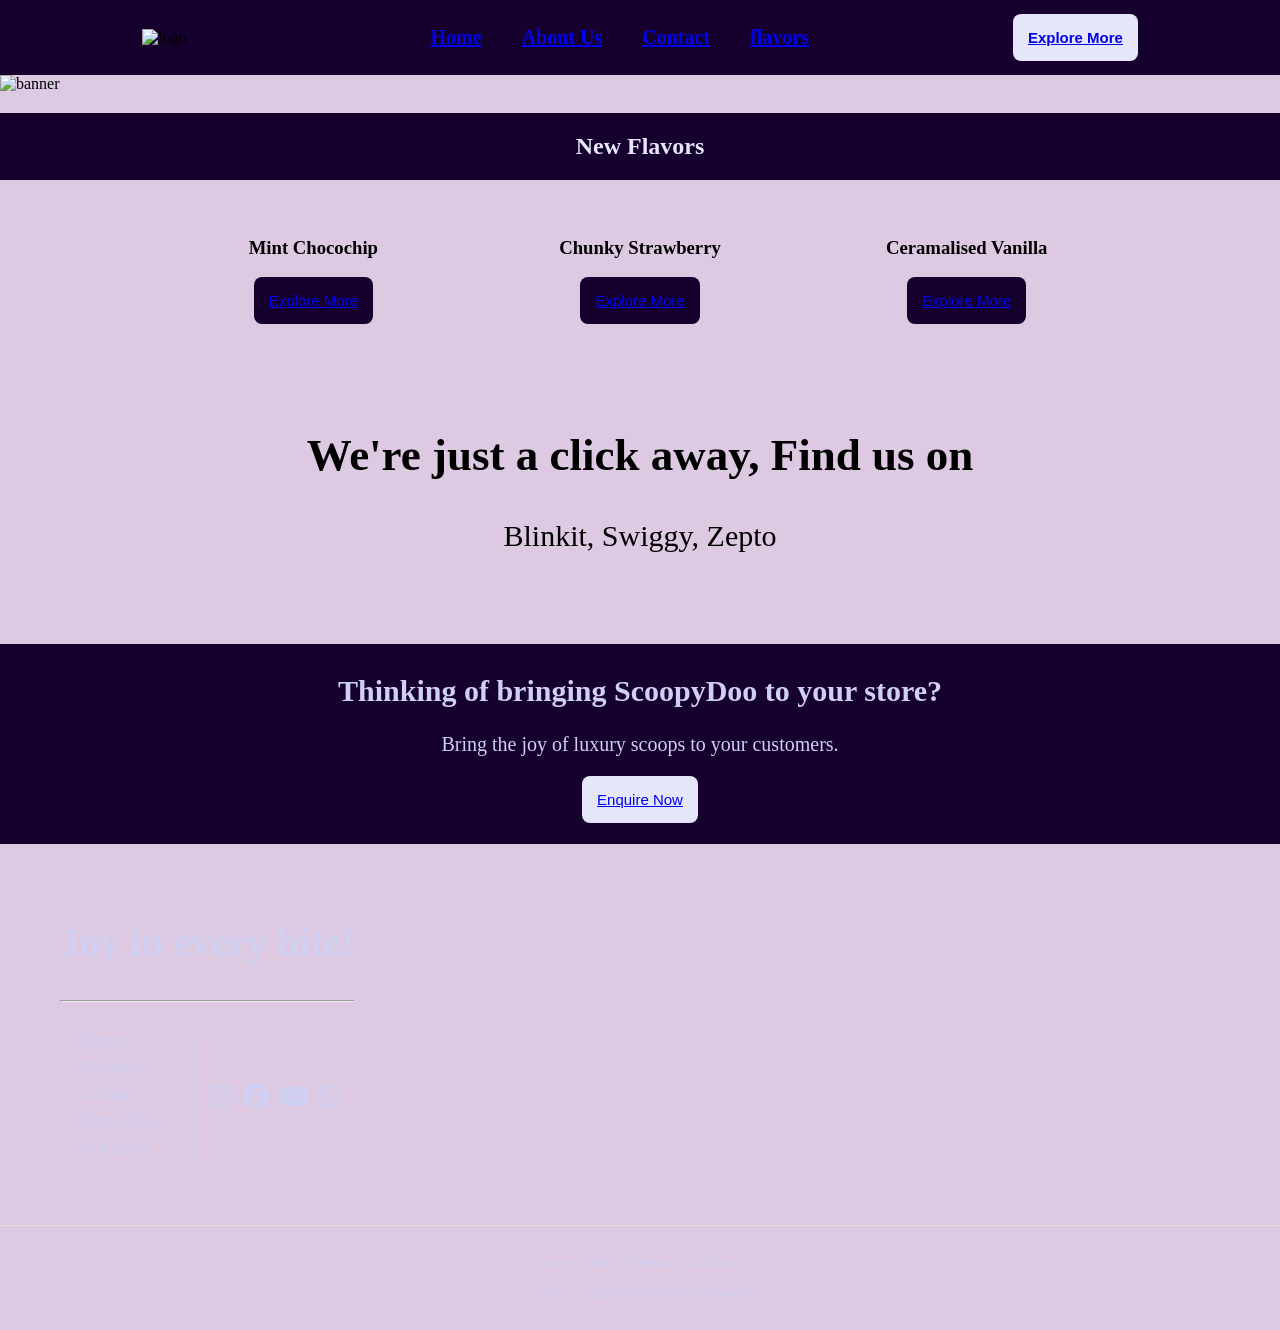
==== index.html @ de6bf8c0 "Add files via upload first website" ====
<!DOCTYPE html>
<html lang="en">
<head>
    <meta charset="UTF-8">
    <meta name="viewport" content="width=device-width, initial-scale=1.0">
    <title>Arcade</title>
    <link rel="stylesheet" href="stylesheet.css">
    <link rel="stylesheet" href="https://cdnjs.cloudflare.com/ajax/libs/font-awesome/6.7.2/css/all.min.css">
    <link rel="stylesheet" href="responsive.css">
</head>
<body class="index">
    
<div class="container">
<div class="row">

<nav class="navbar">

<div class="logo">   

<img src="/img/logo.png"  alt="logo">


</div>


<ul class="nav-links">
<li>  <a href="index.html">Home </a></li>
<li> <a href="about.html"> About Us </a></li>
<li> <a href="contact.html"> Contact </a></li>
<li> <a href="flavors.html"> flavors </a></li>



</ul>

<button class="nav-button"><a href="flavors.html"> Explore More</a></button>

</nav>
</div>
</div>


<section class="banner">
    <div class="container">
<div class="row">

    <img src="/img/billboard.png" alt="banner">
   

</div>
</div>
</section>

<section class="best">

    <h1>New Flavors</h1>
    
<div class="best-container">
    <div class="best-seller">

<img src="/img/mint1.png" alt="">
<h3>Mint Chocochip </h3>
<button> <a href="flavors.html"> Explore More</a> </button>
    </div>

     <div class="best-seller">

<img src="/img/straw1.png" alt="">
<h3>Chunky Strawberry </h3>
<button><a href="flavors.html"> Explore More</a> </button>
    </div>

     <div class="best-seller">

<img src="/img/ceramal.png" alt="">
<h3>Ceramalised Vanilla </h3>
<button> <a href="flavors.html"> Explore More</a>  </button>
    </div>

</div>

</section>

<section>
    <div class="image-box"> 
<img src="/img/s.png" alt="">
<!-- <div class="text"> <p>At Scoopy Doo, <br> we craft delightful ice creams that <br> bring smiles in every scoop.</p> </div>  -->

</div>
</section>


<section class="find-us">

<div class="container">
<div class="row">

<h2>We're just a click away, Find us on</h2>
<p> Blinkit, Swiggy, Zepto</p>


</div>
</div>
</section>

<section class="store">

<div class="container">
<div class="row">

<h2>Thinking of bringing ScoopyDoo to your store?</h2>
<p> Bring the joy of luxury scoops to your customers.</p>
<button> <a href="contact.html"> Enquire Now</a></button>

</div>
</div>
</section>

<footer class="footer">

  <div class="footer-container">

    <!-- LEFT -->
    <div class="footer-left">
  <h2>Joy in every bite!</h2>

  <hr>

  <div class="links-social">
    
    <ul class="links">
      <li>Home</li>
      <li>Products</li>
      <li>Contact</li>
      <li>Retail Hub</li>
      <li>Our Story</li>
    </ul>

    <div class="divider"></div>

    <div class="social-icons">
      <i class="fa-brands fa-instagram"></i>
      <i class="fa-brands fa-facebook"></i>
      <i class="fa-brands fa-youtube"></i>
      <i class="fa-brands fa-whatsapp"></i>
    </div>

  </div>
</div>
    <!-- RIGHT -->
    <div class="footer-right">
      <img src="img/hand scoopy.png" alt="">
    </div>

  </div>

  <!-- BOTTOM -->
  <div class="footer-bottom">
    <p>Privacy Policy | Terms & Conditions</p>
    <p>© 2026 All Rights Reserved to ScoopyDoo</p>
  </div>

</footer>


</body>
</html>
---- stylesheet.css ----
body {
       background-color: #ddc9e2;
    margin: 0;
    padding: 0;
    box-sizing: border-box;
}



.logo img {
    width: 150px;
   
}

.navbar{

background-color: #16002e; 
display: flex;
align-items: center;
justify-content: space-around;
padding: 10px 40px;
background-image: url(/img/ChatGPT\ Image\ May\ 2\,\ 2026\,\ 07_09_27\ PM.png);
    background-size: 600px;


}
.nav-links {
    display: flex;
    list-style: none;
    gap: 40px;
}

.nav-links li{
color: #e6e6f8;
cursor: pointer;
font-size: 20px;
font-weight: bold;

}
.nav-links li:hover{
color: #d0d0f2;
}

.nav-button {
    align-items: center;
    padding: 15px;
    color: #16002e;
    background-color: #e6e6fa;
    border-radius: 8px;
    border: none;
    cursor: pointer;
    font-size: 15px;
    font-weight: bold;
}

.nav-button:hover{
background-color: #615172;
color: #d0d0f2;

}

/* .banner{
    position: relative;
} */

.banner img {
    width: 100%;
    object-fit: cover;
}

/* .banner-text{
position: absolute;


} */

.best-container{
    display: flex;
    gap: 80px;
    align-items: center;
    justify-content: center;
    margin: 0 auto;
    max-width: 900px;
}

.best h1 {
    text-align: center;
    font-weight: bolder;
    background-color: #16002e;
    color: #e6e6fa;
    padding: 20px;
    background-image: url(/img/ChatGPT\ Image\ May\ 2\,\ 2026\,\ 07_09_27\ PM.png);
    background-size: 600px;
}
.best-seller{
    width: 250px;
    text-align: center;
}

.best{
    text-align: center;
        font-family: ui-monospace;
   
}

.best img {
   height: 180px;
   object-fit: contain;
}

button {
    align-items: center;
    padding: 15px;
    background-color: #16002e;
    color: #e6e6fa;
    border-radius: 8px;
    border: none;
    cursor: pointer;
    font-size: 15px;
   
}

button:hover{
 background-color: #615172;
color: #d0d0f2;

}

.image-box{
 position: relative;
    margin-top: 40px;
}

.image-box img{
    width: 100%;
    display: block;
}

.text p{
position: absolute;
    top: 45%;
    left: 4%;
    line-height: 1.4;
transform: translateY(-50%);

color: white;
font-size: 40px;
font-weight: bold;


}

section.find-us {
    text-align: center;
    height: 150px;
    margin-top: 65px;
margin-bottom: 30px;
}

.find-us h2{
    font-size: 45px;
}

.find-us p{
 font-size: 30px;

}

section.store {
    background-color: #16002e;
    color: #d0d0f2;
    text-align: center;
    height: 200px;
    margin-top: 65px;
    margin-bottom: 2px;

}



    .store h2 {
    padding-top: 30px;
    font-size: 30px;
}

.store button {
    background-color: #e6e6fa;
    color: #16002e;
}

.store button:hover{
background-color: #615172;
color: #16002e;
}

.store p{
    font-size: 20px;
}




/* MAIN LAYOUT */


/* GRID LAYOUT (no more flex issues) */
.footer-container {
 
  
  display: flex;
  align-items: center;
  padding: 40px 60px;
  position: relative;

}

.footer{
    background-image: url(/img/ChatGPT\ Image\ May\ 2\,\ 2026\,\ 07_09_27\ PM.png);
        background-size: 600px;
        color: #d0d0f2;
}

/* LEFT */
.footer-left {
  max-width: 500px;
}

/* CENTER (for spacing control) */
.footer-container::before {
  content: "";
}

/* RIGHT IMAGE */
.footer-right {
  display: flex;
 position: absolute;
  right: 0px;
  left: 0;
  justify-content: flex-end;
    margin-left: auto;
   
}

.footer-right img {
  width: 380px;
  display: block;
  height: auto;
  transform: translateY(50px);
  
}

/* LINKS + ICONS */
.links-social {
  display: flex;
  align-items: center;
  gap: 15px;
}

.links {
    list-style: none;
    padding: 10px;
    margin: 10px;
}

.links li {
  margin-bottom: 6px;
  font-size: 18px;
  cursor: pointer;
}

/* divider */

hr{ color: #d0d0f2;}

.divider {
    width: 1px;
    height: 125px;
    background: #d0d0f2;
}

/* icons */
.social-icons {
  display: flex;
  font-size: 26px;
  margin-right: 14px;
  gap: 10px;
  cursor: pointer;
}

/* BOTTOM TEXT */
.footer-bottom {
  text-align: center;
  padding: 15px 0;
  font-size: 14px;
  border-top: 1px solid #ddd;
}


.footer-left h2 {
    text-align: center;
    font-size: 40px;
    color: #d0d0f2;
}


/* About-page */

.about-page .navbar{
    background-image: none;
}

.about-container {
    display: flex;
    align-items: center;
    width: 100%;
     padding: 20px 0 20px 20px;
      /* background-image: url(/img/ChatGPT\ Image\ May\ 2\,\ 2026\,\ 07_09_27\ PM.png); */
     /* background-size: 600px; */
     background-color: #16002e;
     color: #d0d0f2;
}

.about-text{
    width: 50%;
    text-align: justify;
        padding-left: 20px;
    
}

.about-text h1{
 
    text-align: center;
      
}

.about-text p {
    font-size: 20px;
    line-height: 1.5;
}

.about-img{
    width: 50%;
    align-items: center;
        padding-left: 150px;
}

.about-img img{
display: block;
    width: 400px;
}


.ourstory-container {
    align-items: center;
    text-align: center;
    padding: 20px;
    /* background-image: url(/img/ChatGPT\ Image\ May\ 2\,\ 2026\,\ 07_09_27\ PM.png);
       background-size: 600px; */
    /* color: #d0d0f2; */
}


    .ourstory-container h1{
 text-decoration: underline;
    text-align: center;
    
     
}

.ourstory-container p {
    font-size: 20px;
    line-height: 1.5;
}

.mission-container{


       display: flex;
    align-items: center;
    width: 100%;
     padding: 20px 0 20px 20px;
     background-color: #16002e;
      color: #d0d0f2;}
      /* background-image: url(/img/ChatGPT\ Image\ May\ 2\,\ 2026\,\ 07_09_27\ PM.png); */
       /* background-size: 600px; */ 


.mission-img{
    width: 50%;
    align-items: center;
       padding-left: 60px;
      
}

.mission-img img{
display: block;
    width: 400px;
}

.mission-text{
    width: 50%;
    text-align: justify;
       padding-right: 40px;
    
}

.mission-text p {
    font-size: 20px;
    line-height: 1.5;
}

.about-do-container {
    align-items: center;
    text-align: center;
    padding: 20px;
     /* background-image: url(/img/ChatGPT\ Image\ May\ 2\,\ 2026\,\ 07_09_27\ PM.png);
       background-size: 600px; */
    /* color: #d0d0f2; */
    
}


    .about-do-container h1{
 text-decoration: underline;
    text-align: center;
   
    
     
}

.about-do-container p {
    font-size: 20px;
    line-height: 1.5;
}

.about-do-container h6 {
    font-size: 20px;
    color: #615172;
}

.about-page footer{
    background-image: url(/img/ChatGPT\ Image\ May\ 2\,\ 2026\,\ 07_09_27\ PM.png); 
   background-size: 600px;
}



/* contact */

.contact-content {
    text-align: center;
    padding: 30px;
    color: #615172;
    line-height: 1.5;
}


.contact-container2{
max-width: 700px;
    align-items: center;
    padding: 20px 20px 20px 20px;
    margin: 50px auto;
     background-image: url(/img/ChatGPT\ Image\ May\ 2\,\ 2026\,\ 07_09_27\ PM.png);
       background-size: 700px;
    
}

/* Row for 2 columns */
.row-contact {
  display: flex;
  gap: 20px;
  margin-bottom: 20px;
}

/* Input group */
.input-group {
  flex: 1;
  text-align: left;
}

/* Full width textarea */
.full {
  width: 100%;
}

/* Labels */
label {
  font-size: 14px;
  color: #d0d0f2;
}

/* Inputs */
input, select, textarea {
  width: 100%;
  padding: 10px;
  margin-top: 5px;
  border: 1px solid;
  border-bottom: 2px solid #d0d0f2;
  background: transparent;
  outline: none;
  color: #d0d0f2;
  
}

/* Textarea */
textarea {
  height: 80px;
  resize: none;
 
 
}

/* Focus effect */
input:focus, textarea:focus, select:focus {
  border-color: #d0d0f2;
  border: 2px solid;
}

.contact-container2 button{
background-color: #d0d0f2;
align-items: center;
color: #16002e;

}

.btn-contact{
    text-align: center;
}

/* flavors */

.flavor-page .navbar{
    background-image: none;
}

/* Main container */
.products {
  display: flex;
  justify-content: center;
  align-items: flex-start;
  flex-wrap: wrap;
  padding: 50px 20px;
  gap: 60px;
}

/* Each product card */
.product {
    display: flex;
 text-align: center;
  padding: 20px;
  flex-direction: column;
  align-items: center;
  position: relative;
  width: 200px;
}
  

/* Vertical divider */
.product:not(:last-child)::after {
  content: "";
  position: absolute;
  right: 0;
  top: 50%;
  height: 60%;
  width: 1px;
  background: #aaa;
  transform: translateY(-50%);
}

/* Images */
.product img {
  width: 150px;
  height: 180px;
  margin-bottom: 20px;
  object-fit: contain;
}

/* Text */
.product h3 {
  font-size: 18px;
  font-weight: 500;
  
  justify-content: center;
  align-items: center;
}

.product p {
  margin: 5px 0 20px;
  font-size: 16px;
}

/* Button */
.product button {
  margin-top: aut15px;
  padding: 10px 25px;
  border: 1px solid #16002e;
  background: #16002e;
  color: #d0d0f2;
  border-radius: 25px;
  cursor: pointer;
}

/* Hover effect */
.product button:hover {
  background: #615172;
  color: white;
}
---- responsive.css ----
@media (max-width:991px){

.product {
    display: flex;
    text-align: center;
    padding: 20px;
    flex-direction: column;
    align-items: center;
    position: relative;
    width: 100px;
}


.product img {
    width: 140px;
    height: 120px;
    margin-bottom: 20px;
    object-fit: contain;
}

.product button {
    margin-top: aut15px;
    padding: 10px 10px;
    border: 1px solid #16002e;
    background: #16002e;
    color: #d0d0f2;
    border-radius: 25px;
    cursor: pointer;
    font-size: 11px;
}


.product:not(:last-child)::after {
    content: "";
    position: absolute;
    right: -31px;
    top: 50%;
    height: 60%;
    width: 1px;
    background: #aaa;
    transform: translateY(-50%);
}
}



@media (max-width:768px){

    .navbar {
    padding: 10px 10px;
}

.logo img {
    width: 125px;
}

}


@media (max-width:480px){


    .nav-links li {
    color: #e6e6f8;
    cursor: pointer;
    font-size: 13px;
    font-weight: bold;
}

.nav-button {
    align-items: center;
    padding: 10px;
    color: #16002e;
    background-color: #e6e6fa;
    border-radius: 8px;
    border: none;
    cursor: pointer;
    font-size: 10px;
    font-weight: bold;
}

.logo img {
    width: 80px;
}

.navbar {
    background-color: #16002e;
    display: flex;
    align-items: center;
    justify-content: space-around;
    padding: 10px 10px;
    /* background-image: url(/img/ChatGPT Image May 2, 2026, 07_09_27 PM.png);
    background-size: 330px; */
}

.nav-links {
    display: flex;
    list-style: none;
    gap: 20px;
}

.best-container {
    display: flex;
    gap: 50px;
    align-items: center;
    justify-content: space-between;
    max-width: 480px;
    padding: 10px;
    font-size: 12px;
}

button {
    align-items: center;
    padding: 10px;
    background-color: #16002e;
    color: #e6e6fa;
    border-radius: 8px;
    border: none;
    cursor: pointer;
    font-size: 11px;
}

section.find-us {
    text-align: center;
    height: 100px;
    margin-top: 60px;
    margin-bottom: 20px;
}

.find-us h2 {
    font-size: 30px;
}

.find-us p {
    font-size: 20px;
}

section.store {
    background-color: #16002e;
    color: #d0d0f2;
    text-align: center;
    height: 200px;
    margin-top: 50px;
    margin-bottom: 2px;
}
.store h2 {
    padding-top: 40px;
    font-size: 20px;
}

.store p {
    font-size: 15px;
}

.footer-right img {
    width: 180px;
    display: block;
    height: auto;
    transform: translateY(50px);
}

.footer-container {
    display: flex;
    align-items: center;
    padding: 20px 20px;
    position: relative;
}

.footer-left h2 {
    text-align: center;
    font-size: 20px;
    color: #d0d0f2;
}

.links-social {
    display: flex;
    align-items: center;
    gap: 7px;
}

.links li {
    margin-bottom: 6px;
    font-size: 15px;
    cursor: pointer;
}
.social-icons {
    display: flex;
    font-size: 15px;
    margin-right: 14px;
    gap: 15px;
    cursor: pointer;
}

.footer-bottom {
    text-align: center;
    padding: 10px 0;
    font-size: 10px;
    border-top: 1px solid #ddd;
}
.about-text h1 {
    text-align: center;
    font-size: 21px;
}


.about-text p {
    font-size: 12px;
  
}
.about-img img {
    display: block;
    width: 150px;
    
}

.about-img {
    width: 50%;
    align-items: center;
    padding-left: 80px;
}

.ourstory-container p {
    font-size: 12px;
   
}

.ourstory-container {
    align-items: center;
    text-align: center;
    padding: 15px;
    
}
.ourstory h1 {
    font-size: 20px;
}

.mission-img img {
    display: block;
    width: 220px;
}

.mission-text h1 {
    font-size: 20px;
}

.mission-text p {
    font-size: 12px;
}
.mission-img {
    width: 50%;
    align-items: center;
    padding-left: 10px;
}

.about-do-container p {
    font-size: 12px;
}

.about-do-container h1 {
    text-decoration: underline;
    text-align: center;
    font-size: 20px;
}
.about-do-container h6 {
    font-size: 16px;
    color: #615172;
}
.about-do-container {
    align-items: center;
    text-align: center;
    padding: 10px;
    /* color: #d0d0f2; */
}


.contact-content {
    text-align: center;
    padding: 10px;
    color: #615172;
    line-height: 1.3;
}

.contact-content h1 {
    font-size: 20px;
}

.contact-container2 {
    max-width: 700px;
    align-items: center;
    padding: 20px 30px 20px 20px;
    margin: 20px auto;
    /* background-image: url(/img/ChatGPT Image May 2, 2026, 07_09_27 PM.png);
    background-size: 700px; */
}

.product {
    display: flex;
    text-align: center;
    padding: 20px;
    flex-direction: column;
    align-items: center;
    position: relative;
    width: 120px;
}

.product:not(:last-child)::after {
    content: "";
    position: absolute;
    right: -15px;
    top: 50%;
    height: 60%;
    width: 1px;
    background: #aaa;
    transform: translateY(-50%);
}
}
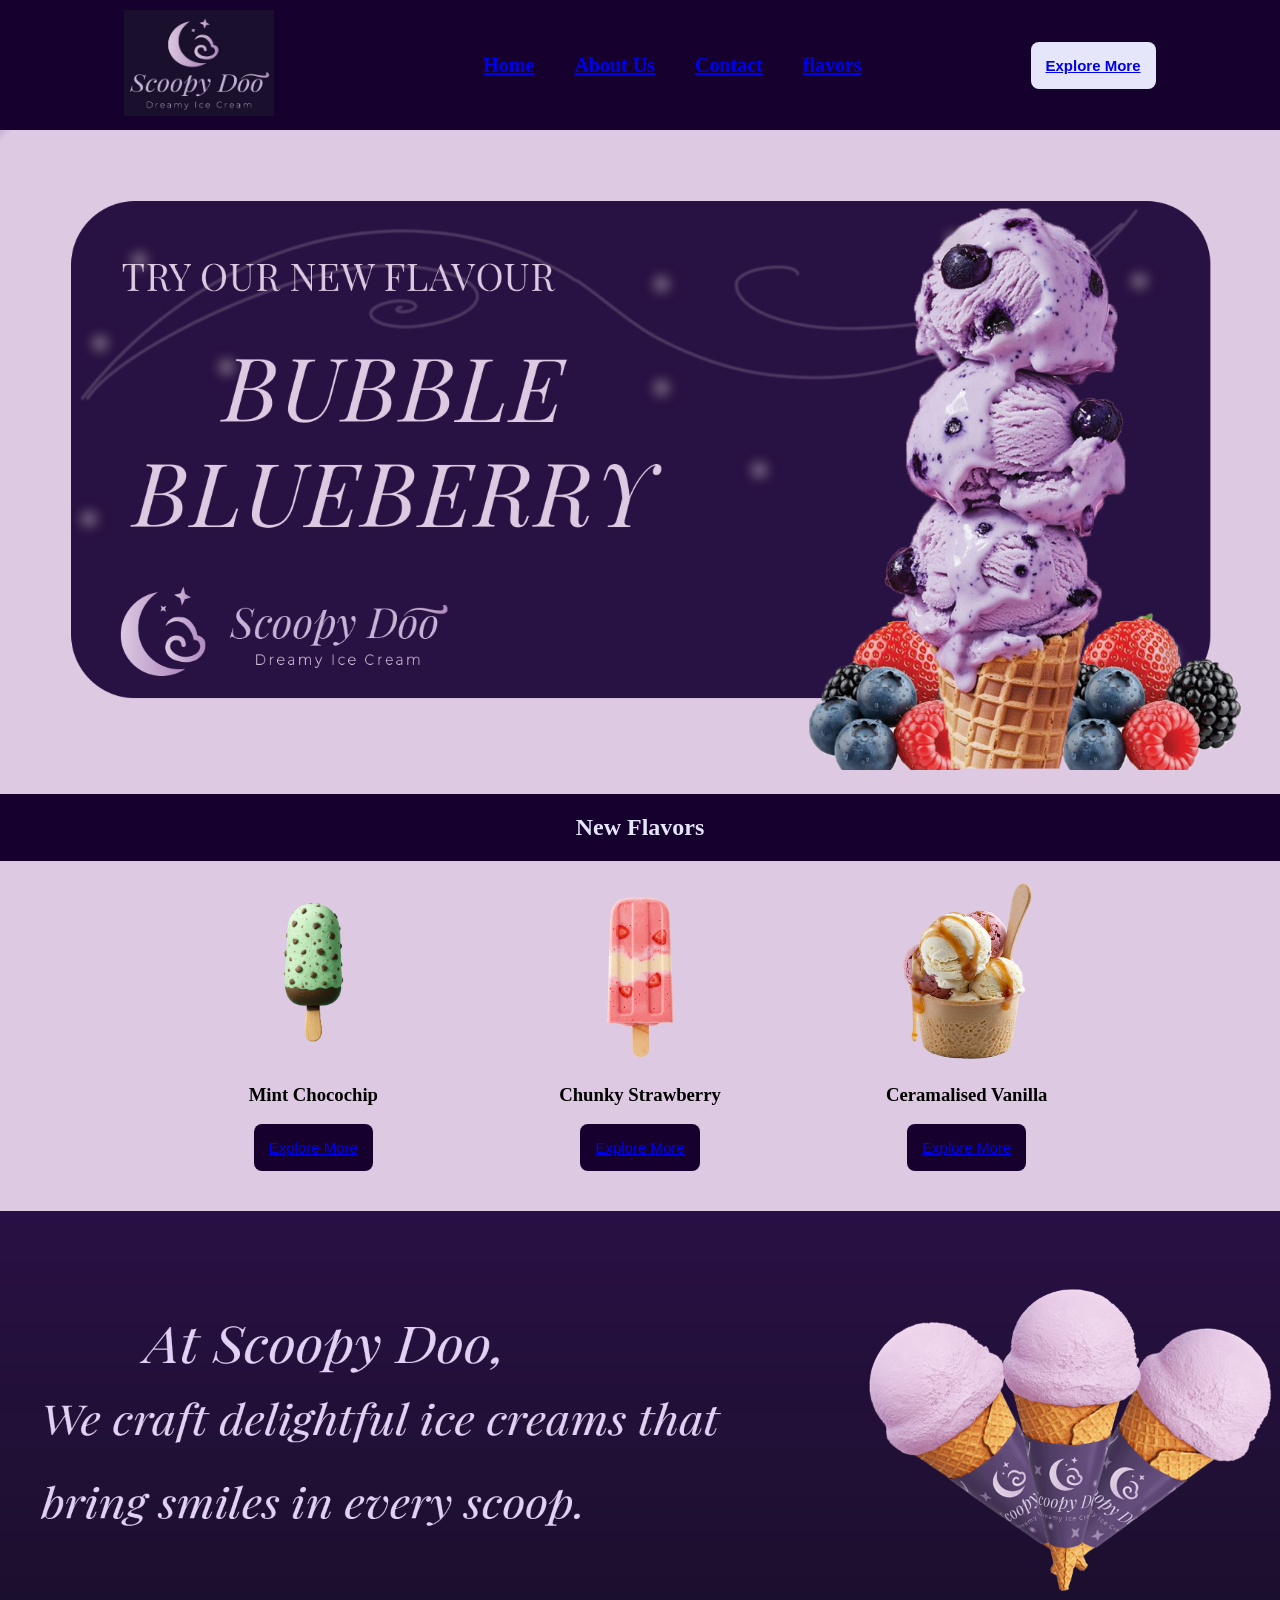
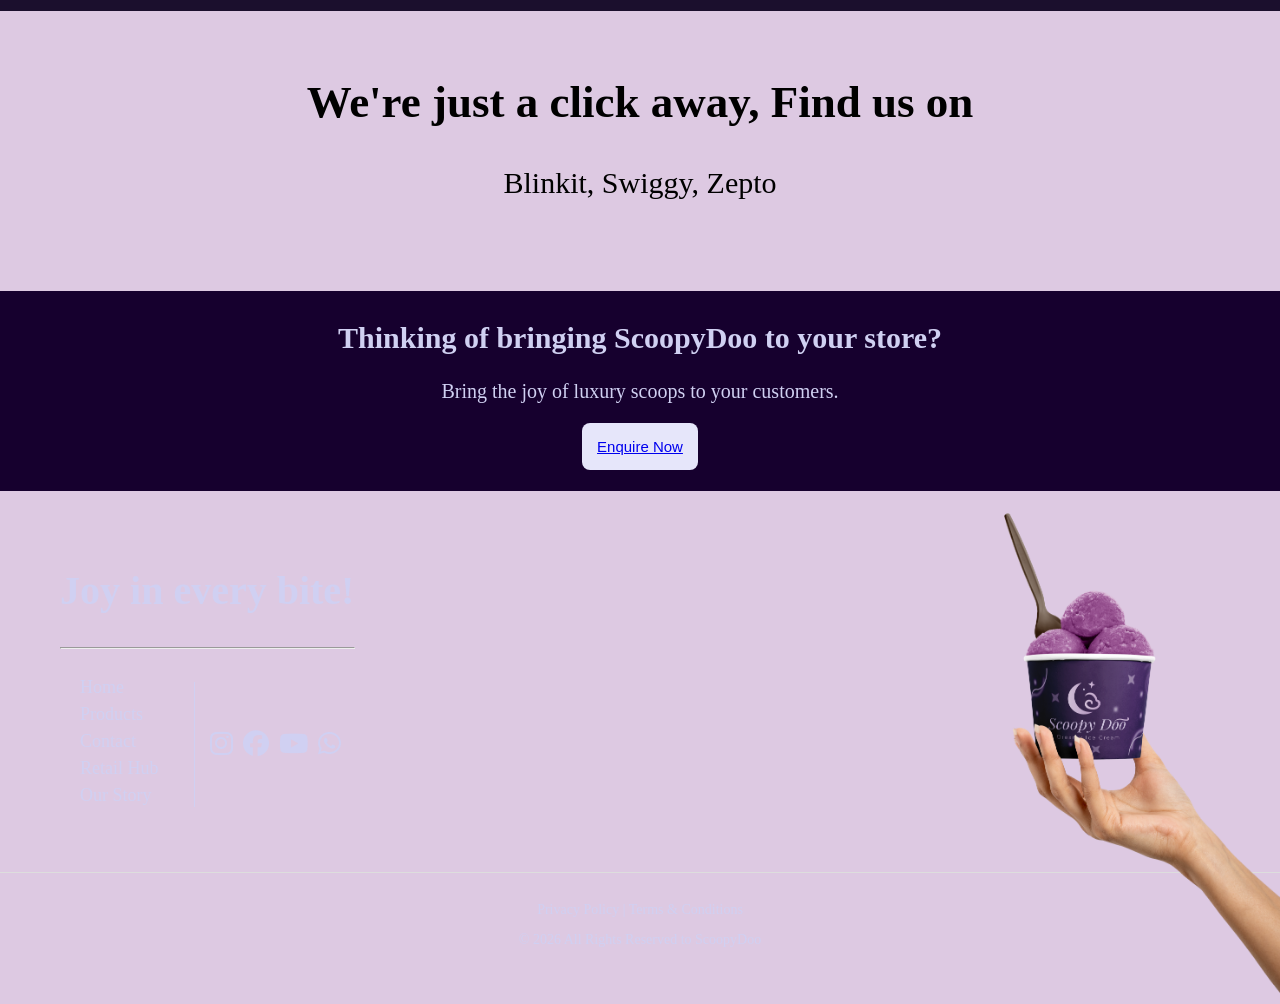
==== commit ebdc2230: "Update index.html" ====
--- a/index.html
+++ b/index.html
@@ -17,7 +17,7 @@
 
 <div class="logo">   
 
-<img src="/img/logo.png"  alt="logo">
+<img src="logo.png"  alt="logo">
 
 
 </div>
@@ -44,7 +44,7 @@
     <div class="container">
 <div class="row">
 
-    <img src="/img/billboard.png" alt="banner">
+    <img src="billboard.png" alt="banner">
    
 
 </div>
@@ -58,21 +58,21 @@
 <div class="best-container">
     <div class="best-seller">
 
-<img src="/img/mint1.png" alt="">
+<img src="mint1.png" alt="">
 <h3>Mint Chocochip </h3>
 <button> <a href="flavors.html"> Explore More</a> </button>
     </div>
 
      <div class="best-seller">
 
-<img src="/img/straw1.png" alt="">
+<img src="straw1.png" alt="">
 <h3>Chunky Strawberry </h3>
 <button><a href="flavors.html"> Explore More</a> </button>
     </div>
 
      <div class="best-seller">
 
-<img src="/img/ceramal.png" alt="">
+<img src="ceramal.png" alt="">
 <h3>Ceramalised Vanilla </h3>
 <button> <a href="flavors.html"> Explore More</a>  </button>
     </div>
@@ -83,7 +83,7 @@
 
 <section>
     <div class="image-box"> 
-<img src="/img/s.png" alt="">
+<img src="s.png" alt="">
 <!-- <div class="text"> <p>At Scoopy Doo, <br> we craft delightful ice creams that <br> bring smiles in every scoop.</p> </div>  -->
 
 </div>
@@ -149,7 +149,7 @@
 </div>
     <!-- RIGHT -->
     <div class="footer-right">
-      <img src="img/hand scoopy.png" alt="">
+      <img src="hand scoopy.png" alt="">
     </div>
 
   </div>
@@ -164,4 +164,4 @@
 
 
 </body>
-</html>+</html>
